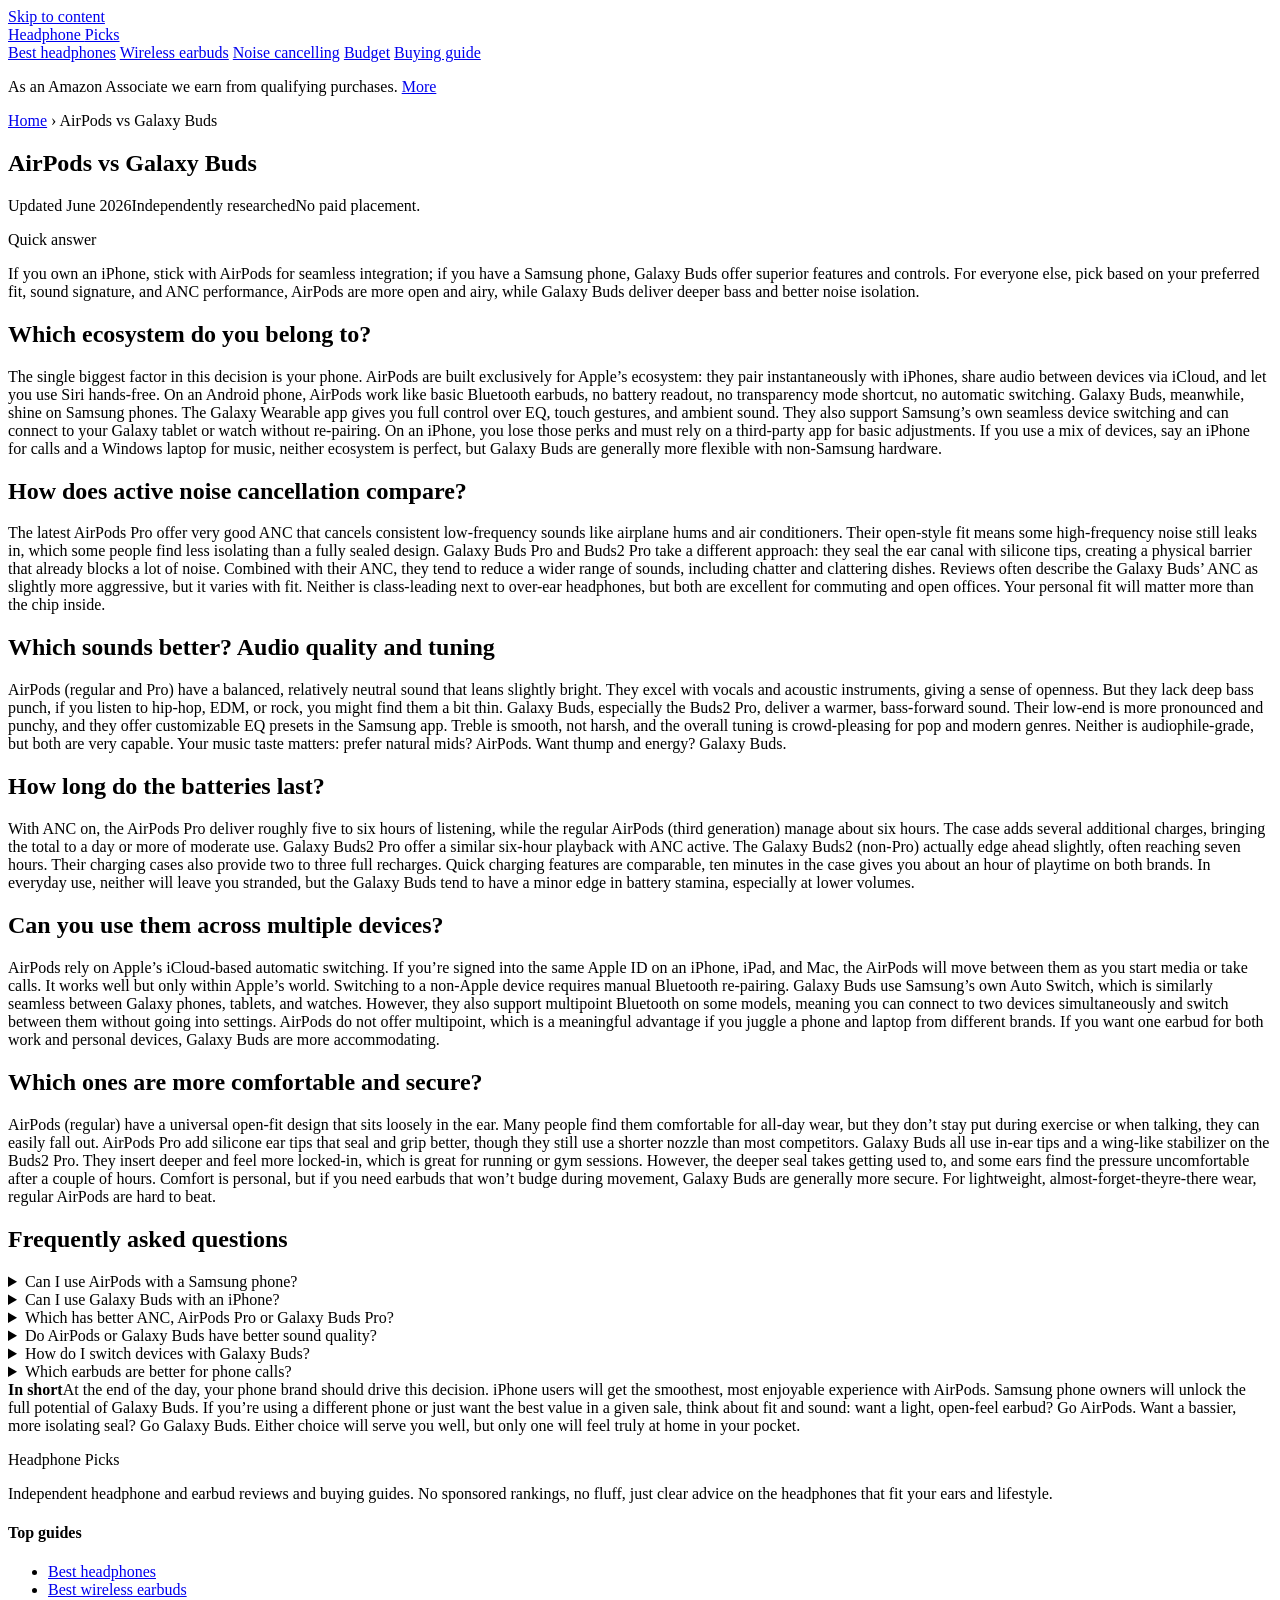
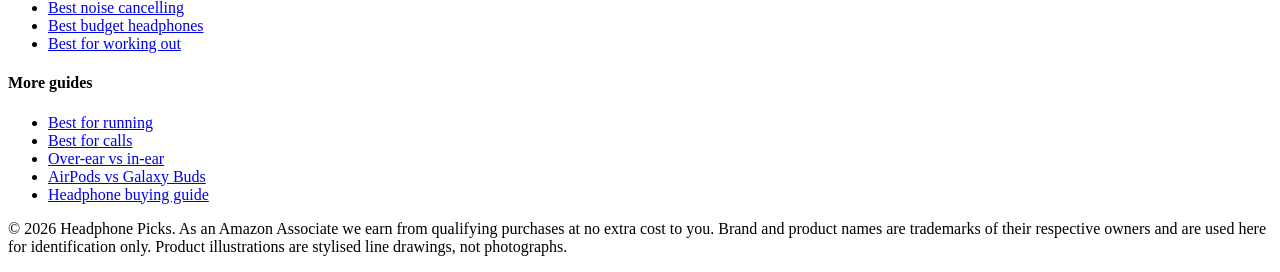
==== airpods-vs-galaxy-buds/index.html @ 027ae2c4 "Rebuild with gold-standard generator: fix /<repo>/ link prefix, add SEO + GEO + JSON-LD" ====
<!DOCTYPE html>
<html lang="en">
<head>
  <meta charset="UTF-8">
  <meta name="viewport" content="width=device-width, initial-scale=1">
  <title>AirPods vs Galaxy Buds: which earbuds are right for you? | Headphone Picks</title>
  <meta name="description" content="AirPods Pro vs Samsung Galaxy Buds: ecosystem features, ANC, sound quality, and which earbuds make sense for your phone.">
  <link rel="canonical" href="https://lee-fuhr.github.io/headphone-picks/airpods-vs-galaxy-buds/">
  <meta name="robots" content="index, follow, max-image-preview:large">
  <meta property="og:type" content="article">
  <meta property="og:site_name" content="Headphone Picks">
  <meta property="og:title" content="AirPods vs Galaxy Buds: which earbuds are right for you? | Headphone Picks">
  <meta property="og:description" content="AirPods Pro vs Samsung Galaxy Buds: ecosystem features, ANC, sound quality, and which earbuds make sense for your phone.">
  <meta property="og:image" content="https://lee-fuhr.github.io/headphone-picks/img/hero.png">
  <meta property="og:url" content="https://lee-fuhr.github.io/headphone-picks/airpods-vs-galaxy-buds/">
  <meta name="twitter:card" content="summary_large_image">
  <meta name="twitter:title" content="AirPods vs Galaxy Buds: which earbuds are right for you? | Headphone Picks">
  <meta name="twitter:description" content="AirPods Pro vs Samsung Galaxy Buds: ecosystem features, ANC, sound quality, and which earbuds make sense for your phone.">
  <meta name="twitter:image" content="https://lee-fuhr.github.io/headphone-picks/img/hero.png">
  <link rel="stylesheet" href="/headphone-picks/css/style.css">
  <script defer data-domain="lee-fuhr.github.io/headphone-picks" src="https://plausible.io/js/script.js"></script>
<script type="application/ld+json">
{
  "@context": "https://schema.org",
  "@graph": [
    {
      "@type": "WebSite",
      "@id": "https://lee-fuhr.github.io/headphone-picks/#website",
      "url": "https://lee-fuhr.github.io/headphone-picks/",
      "name": "Headphone Picks",
      "publisher": {
        "@type": "Organization",
        "name": "Headphone Picks"
      }
    },
    {
      "@type": "BreadcrumbList",
      "itemListElement": [
        {
          "@type": "ListItem",
          "position": 1,
          "name": "Home",
          "item": "https://lee-fuhr.github.io/headphone-picks/"
        },
        {
          "@type": "ListItem",
          "position": 2,
          "name": "AirPods vs Galaxy Buds",
          "item": "https://lee-fuhr.github.io/headphone-picks/airpods-vs-galaxy-buds/"
        }
      ]
    },
    {
      "@type": "FAQPage",
      "mainEntity": [
        {
          "@type": "Question",
          "name": "Can I use AirPods with a Samsung phone?",
          "acceptedAnswer": {
            "@type": "Answer",
            "text": "Yes, but without most smart features. You’ll get standard Bluetooth audio and microphone, but no battery level display, no on-device controls for ANC/transparency, and no Siri. The double-tap gesture may not work consistently. They still sound fine, but you’re paying premium price for basic functionality."
          }
        },
        {
          "@type": "Question",
          "name": "Can I use Galaxy Buds with an iPhone?",
          "acceptedAnswer": {
            "@type": "Answer",
            "text": "They pair like any Bluetooth earbuds, but you lose the Galaxy Wearable app. That means no EQ customization, no firmware updates, and no voice assistant integration beyond Apple’s generic Bluetooth profile. Calls and music work, but the experience is limited."
          }
        },
        {
          "@type": "Question",
          "name": "Which has better ANC, AirPods Pro or Galaxy Buds Pro?",
          "acceptedAnswer": {
            "@type": "Answer",
            "text": "On pure noise-cancelling strength, Galaxy Buds Pro (and Buds2 Pro) tend to block a wider range of frequencies due to their deeper ear seal. AirPods Pro are very good with low-end rumble but let in more mids and highs. The difference is small, and your ear shape will affect the outcome more than the hardware."
          }
        },
        {
          "@type": "Question",
          "name": "Do AirPods or Galaxy Buds have better sound quality?",
          "acceptedAnswer": {
            "@type": "Answer",
            "text": "It depends on your taste. AirPods sound more natural and airy, good for acoustic and vocal-forward music. Galaxy Buds have more bass and energy, suiting pop, hip-hop, and electronic. Neither is objectively better, just tuned differently."
          }
        },
        {
          "@type": "Question",
          "name": "How do I switch devices with Galaxy Buds?",
          "acceptedAnswer": {
            "@type": "Answer",
            "text": "If you have a Samsung phone and tablet, it happens automatically when you play audio on the new device. For non-Samsung devices, you can use the Galaxy Wearable app or manual Bluetooth pairing. Some models also support multipoint, allowing you to stay connected to two devices at once."
          }
        },
        {
          "@type": "Question",
          "name": "Which earbuds are better for phone calls?",
          "acceptedAnswer": {
            "@type": "Answer",
            "text": "AirPods Pro and regular AirPods are widely praised for clear call quality, especially in quiet environments, thanks to their beamforming microphones and wind reduction. Galaxy Buds2 Pro also perform well in calls, but they can sound slightly more muffled in noisy settings. Both are adequate, but AirPods have a slight edge for voice clarity."
          }
        }
      ]
    },
    {
      "@type": "WebPage",
      "@id": "https://lee-fuhr.github.io/headphone-picks/airpods-vs-galaxy-buds/#webpage",
      "url": "https://lee-fuhr.github.io/headphone-picks/airpods-vs-galaxy-buds/",
      "name": "AirPods vs Galaxy Buds: which earbuds are right for you?",
      "description": "AirPods Pro vs Samsung Galaxy Buds: ecosystem features, ANC, sound quality, and which earbuds make sense for your phone.",
      "isPartOf": {
        "@id": "https://lee-fuhr.github.io/headphone-picks/#website"
      }
    }
  ]
}
</script>
</head>
<body>
  <a class="skip-link" href="#main">Skip to content</a>
  <header>
    <div class="container">
      <a class="brand" href="/headphone-picks/">Headphone <span class="dot">Picks</span></a>
      <nav>
      <a href="/headphone-picks/best-headphones/">Best headphones</a>
      <a href="/headphone-picks/best-wireless-earbuds/">Wireless earbuds</a>
      <a href="/headphone-picks/best-noise-cancelling-headphones/">Noise cancelling</a>
      <a href="/headphone-picks/best-budget-headphones/">Budget</a>
      <a href="/headphone-picks/headphone-buying-guide/">Buying guide</a>
      </nav>
    </div>
  </header>
  <main id="main">
    <div class="container">
      <p class="affiliate-note">As an Amazon Associate we earn from qualifying purchases. <a href="#site-footer">More</a></p>
      <article>
<div class="breadcrumb"><a href="/headphone-picks/">Home</a> › AirPods vs Galaxy Buds</div>
<h1>AirPods vs Galaxy Buds</h1>

<p class="updated"><span class="pill live">Updated June 2026</span><span class="pill">Independently researched</span><span>No paid placement.</span></p>

<div class="tldr"><span class="tldr-label">Quick answer</span>
<p>If you own an iPhone, stick with AirPods for seamless integration; if you have a Samsung phone, Galaxy Buds offer superior features and controls. For everyone else, pick based on your preferred fit, sound signature, and ANC performance, AirPods are more open and airy, while Galaxy Buds deliver deeper bass and better noise isolation.</p>
</div>

<h2>Which ecosystem do you belong to?</h2>
<p>The single biggest factor in this decision is your phone. AirPods are built exclusively for Apple’s ecosystem: they pair instantaneously with iPhones, share audio between devices via iCloud, and let you use Siri hands-free. On an Android phone, AirPods work like basic Bluetooth earbuds, no battery readout, no transparency mode shortcut, no automatic switching. Galaxy Buds, meanwhile, shine on Samsung phones. The Galaxy Wearable app gives you full control over EQ, touch gestures, and ambient sound. They also support Samsung’s own seamless device switching and can connect to your Galaxy tablet or watch without re-pairing. On an iPhone, you lose those perks and must rely on a third-party app for basic adjustments. If you use a mix of devices, say an iPhone for calls and a Windows laptop for music, neither ecosystem is perfect, but Galaxy Buds are generally more flexible with non-Samsung hardware.</p>

<h2>How does active noise cancellation compare?</h2>
<p>The latest AirPods Pro offer very good ANC that cancels consistent low-frequency sounds like airplane hums and air conditioners. Their open-style fit means some high-frequency noise still leaks in, which some people find less isolating than a fully sealed design. Galaxy Buds Pro and Buds2 Pro take a different approach: they seal the ear canal with silicone tips, creating a physical barrier that already blocks a lot of noise. Combined with their ANC, they tend to reduce a wider range of sounds, including chatter and clattering dishes. Reviews often describe the Galaxy Buds’ ANC as slightly more aggressive, but it varies with fit. Neither is class-leading next to over-ear headphones, but both are excellent for commuting and open offices. Your personal fit will matter more than the chip inside.</p>

<h2>Which sounds better? Audio quality and tuning</h2>
<p>AirPods (regular and Pro) have a balanced, relatively neutral sound that leans slightly bright. They excel with vocals and acoustic instruments, giving a sense of openness. But they lack deep bass punch, if you listen to hip-hop, EDM, or rock, you might find them a bit thin. Galaxy Buds, especially the Buds2 Pro, deliver a warmer, bass-forward sound. Their low-end is more pronounced and punchy, and they offer customizable EQ presets in the Samsung app. Treble is smooth, not harsh, and the overall tuning is crowd-pleasing for pop and modern genres. Neither is audiophile-grade, but both are very capable. Your music taste matters: prefer natural mids? AirPods. Want thump and energy? Galaxy Buds.</p>

<h2>How long do the batteries last?</h2>
<p>With ANC on, the AirPods Pro deliver roughly five to six hours of listening, while the regular AirPods (third generation) manage about six hours. The case adds several additional charges, bringing the total to a day or more of moderate use. Galaxy Buds2 Pro offer a similar six-hour playback with ANC active. The Galaxy Buds2 (non-Pro) actually edge ahead slightly, often reaching seven hours. Their charging cases also provide two to three full recharges. Quick charging features are comparable, ten minutes in the case gives you about an hour of playtime on both brands. In everyday use, neither will leave you stranded, but the Galaxy Buds tend to have a minor edge in battery stamina, especially at lower volumes.</p>

<h2>Can you use them across multiple devices?</h2>
<p>AirPods rely on Apple’s iCloud-based automatic switching. If you’re signed into the same Apple ID on an iPhone, iPad, and Mac, the AirPods will move between them as you start media or take calls. It works well but only within Apple’s world. Switching to a non-Apple device requires manual Bluetooth re-pairing. Galaxy Buds use Samsung’s own Auto Switch, which is similarly seamless between Galaxy phones, tablets, and watches. However, they also support multipoint Bluetooth on some models, meaning you can connect to two devices simultaneously and switch between them without going into settings. AirPods do not offer multipoint, which is a meaningful advantage if you juggle a phone and laptop from different brands. If you want one earbud for both work and personal devices, Galaxy Buds are more accommodating.</p>

<h2>Which ones are more comfortable and secure?</h2>
<p>AirPods (regular) have a universal open-fit design that sits loosely in the ear. Many people find them comfortable for all-day wear, but they don’t stay put during exercise or when talking, they can easily fall out. AirPods Pro add silicone ear tips that seal and grip better, though they still use a shorter nozzle than most competitors. Galaxy Buds all use in-ear tips and a wing-like stabilizer on the Buds2 Pro. They insert deeper and feel more locked-in, which is great for running or gym sessions. However, the deeper seal takes getting used to, and some ears find the pressure uncomfortable after a couple of hours. Comfort is personal, but if you need earbuds that won’t budge during movement, Galaxy Buds are generally more secure. For lightweight, almost-forget-theyre-there wear, regular AirPods are hard to beat.</p>

<h2>Frequently asked questions</h2>
<div class="faq">
  <details><summary>Can I use AirPods with a Samsung phone?</summary><p>Yes, but without most smart features. You’ll get standard Bluetooth audio and microphone, but no battery level display, no on-device controls for ANC/transparency, and no Siri. The double-tap gesture may not work consistently. They still sound fine, but you’re paying premium price for basic functionality.</p></details>
  <details><summary>Can I use Galaxy Buds with an iPhone?</summary><p>They pair like any Bluetooth earbuds, but you lose the Galaxy Wearable app. That means no EQ customization, no firmware updates, and no voice assistant integration beyond Apple’s generic Bluetooth profile. Calls and music work, but the experience is limited.</p></details>
  <details><summary>Which has better ANC, AirPods Pro or Galaxy Buds Pro?</summary><p>On pure noise-cancelling strength, Galaxy Buds Pro (and Buds2 Pro) tend to block a wider range of frequencies due to their deeper ear seal. AirPods Pro are very good with low-end rumble but let in more mids and highs. The difference is small, and your ear shape will affect the outcome more than the hardware.</p></details>
  <details><summary>Do AirPods or Galaxy Buds have better sound quality?</summary><p>It depends on your taste. AirPods sound more natural and airy, good for acoustic and vocal-forward music. Galaxy Buds have more bass and energy, suiting pop, hip-hop, and electronic. Neither is objectively better, just tuned differently.</p></details>
  <details><summary>How do I switch devices with Galaxy Buds?</summary><p>If you have a Samsung phone and tablet, it happens automatically when you play audio on the new device. For non-Samsung devices, you can use the Galaxy Wearable app or manual Bluetooth pairing. Some models also support multipoint, allowing you to stay connected to two devices at once.</p></details>
  <details><summary>Which earbuds are better for phone calls?</summary><p>AirPods Pro and regular AirPods are widely praised for clear call quality, especially in quiet environments, thanks to their beamforming microphones and wind reduction. Galaxy Buds2 Pro also perform well in calls, but they can sound slightly more muffled in noisy settings. Both are adequate, but AirPods have a slight edge for voice clarity.</p></details>
</div>

<div class="callout callout-tip"><strong>In short</strong>At the end of the day, your phone brand should drive this decision. iPhone users will get the smoothest, most enjoyable experience with AirPods. Samsung phone owners will unlock the full potential of Galaxy Buds. If you’re using a different phone or just want the best value in a given sale, think about fit and sound: want a light, open-feel earbud? Go AirPods. Want a bassier, more isolating seal? Go Galaxy Buds. Either choice will serve you well, but only one will feel truly at home in your pocket.</div>
      </article>
    </div>
  </main>
<footer id="site-footer">
    <div class="container">
      <div class="footer-grid">
        <div>
          <p class="brand-mark">Headphone <span class="dot">Picks</span></p>
          <p>Independent headphone and earbud reviews and buying guides. No sponsored rankings, no fluff, just clear advice on the headphones that fit your ears and lifestyle.</p>
        </div>
        <div>
          <h4>Top guides</h4>
          <ul>
      <li><a href="/headphone-picks/best-headphones/">Best headphones</a></li>
      <li><a href="/headphone-picks/best-wireless-earbuds/">Best wireless earbuds</a></li>
      <li><a href="/headphone-picks/best-noise-cancelling-headphones/">Best noise cancelling</a></li>
      <li><a href="/headphone-picks/best-budget-headphones/">Best budget headphones</a></li>
      <li><a href="/headphone-picks/best-headphones-for-working-out/">Best for working out</a></li>
          </ul>
        </div>
        <div>
          <h4>More guides</h4>
          <ul>
      <li><a href="/headphone-picks/best-headphones-for-running/">Best for running</a></li>
      <li><a href="/headphone-picks/best-headphones-for-calls/">Best for calls</a></li>
      <li><a href="/headphone-picks/over-ear-vs-in-ear/">Over-ear vs in-ear</a></li>
      <li><a href="/headphone-picks/airpods-vs-galaxy-buds/">AirPods vs Galaxy Buds</a></li>
      <li><a href="/headphone-picks/headphone-buying-guide/">Headphone buying guide</a></li>
          </ul>
        </div>
      </div>
      <div class="footer-bottom">
        <p>&copy; 2026 Headphone Picks. As an Amazon Associate we earn from qualifying purchases at no extra cost to you. Brand and product names are trademarks of their respective owners and are used here for identification only. Product illustrations are stylised line drawings, not photographs.</p>
      </div>
    </div>
  </footer>
</body>
</html>
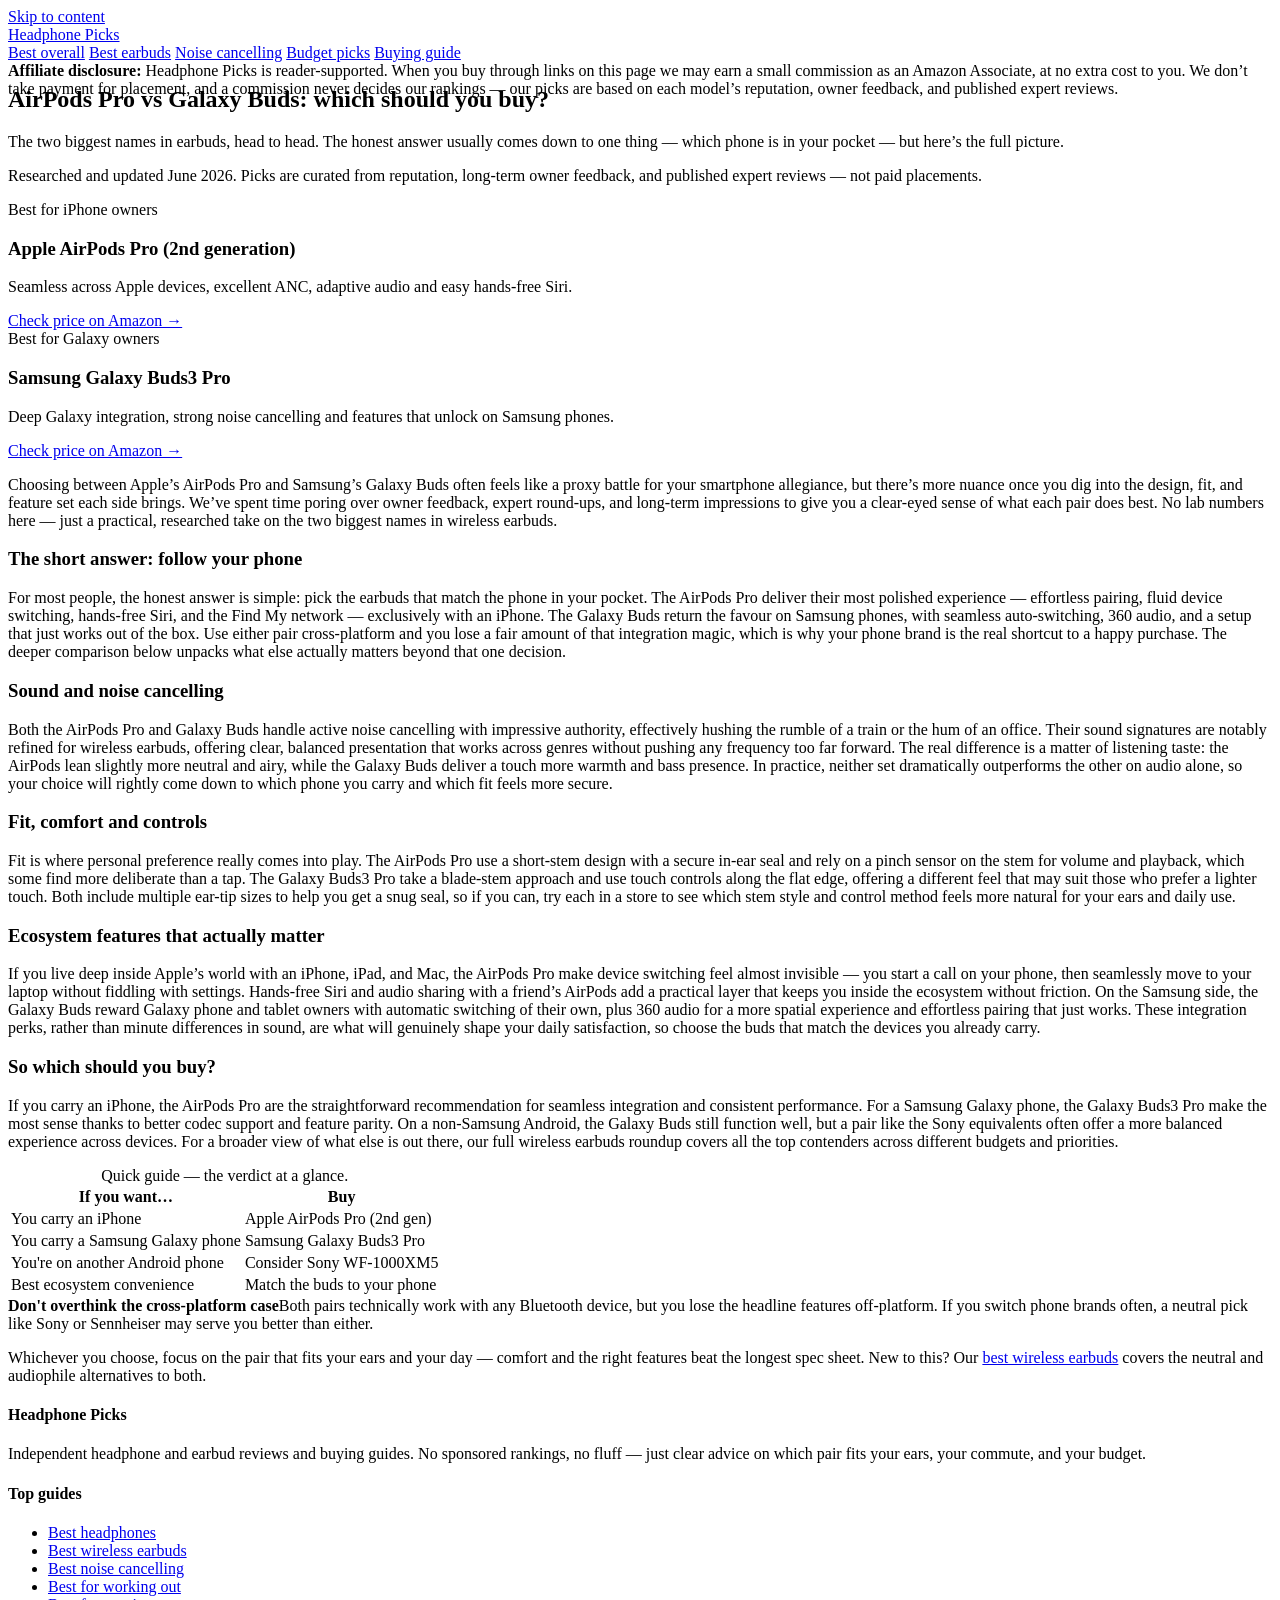
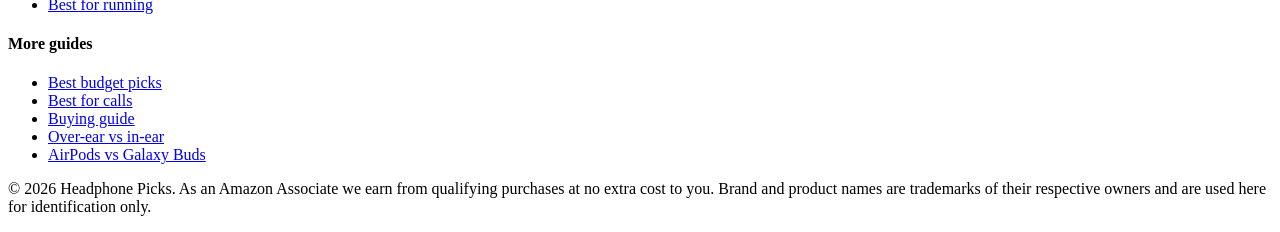
==== commit 1ebebd8d: "Rebuild with gold-standard generator: fix /<repo>/ link prefix, add SEO + GEO + JSON-LD" ====
--- a/airpods-vs-galaxy-buds/index.html
+++ b/airpods-vs-galaxy-buds/index.html
@@ -3,185 +3,99 @@
 <head>
   <meta charset="UTF-8">
   <meta name="viewport" content="width=device-width, initial-scale=1">
-  <title>AirPods vs Galaxy Buds: which earbuds are right for you? | Headphone Picks</title>
-  <meta name="description" content="AirPods Pro vs Samsung Galaxy Buds: ecosystem features, ANC, sound quality, and which earbuds make sense for your phone.">
-  <link rel="canonical" href="https://lee-fuhr.github.io/headphone-picks/airpods-vs-galaxy-buds/">
-  <meta name="robots" content="index, follow, max-image-preview:large">
-  <meta property="og:type" content="article">
-  <meta property="og:site_name" content="Headphone Picks">
-  <meta property="og:title" content="AirPods vs Galaxy Buds: which earbuds are right for you? | Headphone Picks">
-  <meta property="og:description" content="AirPods Pro vs Samsung Galaxy Buds: ecosystem features, ANC, sound quality, and which earbuds make sense for your phone.">
-  <meta property="og:image" content="https://lee-fuhr.github.io/headphone-picks/img/hero.png">
-  <meta property="og:url" content="https://lee-fuhr.github.io/headphone-picks/airpods-vs-galaxy-buds/">
-  <meta name="twitter:card" content="summary_large_image">
-  <meta name="twitter:title" content="AirPods vs Galaxy Buds: which earbuds are right for you? | Headphone Picks">
-  <meta name="twitter:description" content="AirPods Pro vs Samsung Galaxy Buds: ecosystem features, ANC, sound quality, and which earbuds make sense for your phone.">
-  <meta name="twitter:image" content="https://lee-fuhr.github.io/headphone-picks/img/hero.png">
+  <title>AirPods Pro vs Galaxy Buds: which earbuds win? | Headphone Picks</title>
+  <meta name="description" content="Apple AirPods Pro vs Samsung Galaxy Buds compared — sound, noise cancelling, fit, features and ecosystem fit, so iPhone and Galaxy owners pick right.">
+  <link rel="canonical" href="https://reviews.leefuhr.com/headphone-picks/airpods-vs-galaxy-buds/">
   <link rel="stylesheet" href="/headphone-picks/css/style.css">
-  <script defer data-domain="lee-fuhr.github.io/headphone-picks" src="https://plausible.io/js/script.js"></script>
-<script type="application/ld+json">
-{
-  "@context": "https://schema.org",
-  "@graph": [
-    {
-      "@type": "WebSite",
-      "@id": "https://lee-fuhr.github.io/headphone-picks/#website",
-      "url": "https://lee-fuhr.github.io/headphone-picks/",
-      "name": "Headphone Picks",
-      "publisher": {
-        "@type": "Organization",
-        "name": "Headphone Picks"
-      }
-    },
-    {
-      "@type": "BreadcrumbList",
-      "itemListElement": [
-        {
-          "@type": "ListItem",
-          "position": 1,
-          "name": "Home",
-          "item": "https://lee-fuhr.github.io/headphone-picks/"
-        },
-        {
-          "@type": "ListItem",
-          "position": 2,
-          "name": "AirPods vs Galaxy Buds",
-          "item": "https://lee-fuhr.github.io/headphone-picks/airpods-vs-galaxy-buds/"
-        }
-      ]
-    },
-    {
-      "@type": "FAQPage",
-      "mainEntity": [
-        {
-          "@type": "Question",
-          "name": "Can I use AirPods with a Samsung phone?",
-          "acceptedAnswer": {
-            "@type": "Answer",
-            "text": "Yes, but without most smart features. You’ll get standard Bluetooth audio and microphone, but no battery level display, no on-device controls for ANC/transparency, and no Siri. The double-tap gesture may not work consistently. They still sound fine, but you’re paying premium price for basic functionality."
-          }
-        },
-        {
-          "@type": "Question",
-          "name": "Can I use Galaxy Buds with an iPhone?",
-          "acceptedAnswer": {
-            "@type": "Answer",
-            "text": "They pair like any Bluetooth earbuds, but you lose the Galaxy Wearable app. That means no EQ customization, no firmware updates, and no voice assistant integration beyond Apple’s generic Bluetooth profile. Calls and music work, but the experience is limited."
-          }
-        },
-        {
-          "@type": "Question",
-          "name": "Which has better ANC, AirPods Pro or Galaxy Buds Pro?",
-          "acceptedAnswer": {
-            "@type": "Answer",
-            "text": "On pure noise-cancelling strength, Galaxy Buds Pro (and Buds2 Pro) tend to block a wider range of frequencies due to their deeper ear seal. AirPods Pro are very good with low-end rumble but let in more mids and highs. The difference is small, and your ear shape will affect the outcome more than the hardware."
-          }
-        },
-        {
-          "@type": "Question",
-          "name": "Do AirPods or Galaxy Buds have better sound quality?",
-          "acceptedAnswer": {
-            "@type": "Answer",
-            "text": "It depends on your taste. AirPods sound more natural and airy, good for acoustic and vocal-forward music. Galaxy Buds have more bass and energy, suiting pop, hip-hop, and electronic. Neither is objectively better, just tuned differently."
-          }
-        },
-        {
-          "@type": "Question",
-          "name": "How do I switch devices with Galaxy Buds?",
-          "acceptedAnswer": {
-            "@type": "Answer",
-            "text": "If you have a Samsung phone and tablet, it happens automatically when you play audio on the new device. For non-Samsung devices, you can use the Galaxy Wearable app or manual Bluetooth pairing. Some models also support multipoint, allowing you to stay connected to two devices at once."
-          }
-        },
-        {
-          "@type": "Question",
-          "name": "Which earbuds are better for phone calls?",
-          "acceptedAnswer": {
-            "@type": "Answer",
-            "text": "AirPods Pro and regular AirPods are widely praised for clear call quality, especially in quiet environments, thanks to their beamforming microphones and wind reduction. Galaxy Buds2 Pro also perform well in calls, but they can sound slightly more muffled in noisy settings. Both are adequate, but AirPods have a slight edge for voice clarity."
-          }
-        }
-      ]
-    },
-    {
-      "@type": "WebPage",
-      "@id": "https://lee-fuhr.github.io/headphone-picks/airpods-vs-galaxy-buds/#webpage",
-      "url": "https://lee-fuhr.github.io/headphone-picks/airpods-vs-galaxy-buds/",
-      "name": "AirPods vs Galaxy Buds: which earbuds are right for you?",
-      "description": "AirPods Pro vs Samsung Galaxy Buds: ecosystem features, ANC, sound quality, and which earbuds make sense for your phone.",
-      "isPartOf": {
-        "@id": "https://lee-fuhr.github.io/headphone-picks/#website"
-      }
-    }
-  ]
-}
-</script>
 </head>
 <body>
   <a class="skip-link" href="#main">Skip to content</a>
   <header>
     <div class="container">
-      <a class="brand" href="/headphone-picks/">Headphone <span class="dot">Picks</span></a>
+      <a class="brand" href="/headphone-picks/">Headphone Picks</a>
       <nav>
-      <a href="/headphone-picks/best-headphones/">Best headphones</a>
-      <a href="/headphone-picks/best-wireless-earbuds/">Wireless earbuds</a>
+      <a href="/headphone-picks/best-headphones/">Best overall</a>
+      <a href="/headphone-picks/best-wireless-earbuds/">Best earbuds</a>
       <a href="/headphone-picks/best-noise-cancelling-headphones/">Noise cancelling</a>
-      <a href="/headphone-picks/best-budget-headphones/">Budget</a>
+      <a href="/headphone-picks/best-budget-headphones/">Budget picks</a>
       <a href="/headphone-picks/headphone-buying-guide/">Buying guide</a>
       </nav>
     </div>
   </header>
   <main id="main">
     <div class="container">
-      <p class="affiliate-note">As an Amazon Associate we earn from qualifying purchases. <a href="#site-footer">More</a></p>
+      <div class="disclaimer">
+        <strong>Affiliate disclosure:</strong> Headphone Picks is reader-supported. When you buy through links on this page we may earn a small commission as an Amazon Associate, at no extra cost to you. We don’t take payment for placement, and a commission never decides our rankings — our picks are based on each model’s reputation, owner feedback, and published expert reviews.
+      </div>
       <article>
-<div class="breadcrumb"><a href="/headphone-picks/">Home</a> › AirPods vs Galaxy Buds</div>
-<h1>AirPods vs Galaxy Buds</h1>
-
-<p class="updated"><span class="pill live">Updated June 2026</span><span class="pill">Independently researched</span><span>No paid placement.</span></p>
-
-<div class="tldr"><span class="tldr-label">Quick answer</span>
-<p>If you own an iPhone, stick with AirPods for seamless integration; if you have a Samsung phone, Galaxy Buds offer superior features and controls. For everyone else, pick based on your preferred fit, sound signature, and ANC performance, AirPods are more open and airy, while Galaxy Buds deliver deeper bass and better noise isolation.</p>
+<div class="hero" style="margin:-2rem -1.25rem 0;padding-left:1.25rem;padding-right:1.25rem;">
+  <h1>AirPods Pro vs Galaxy Buds: which should you buy?</h1>
+  <p>The two biggest names in earbuds, head to head. The honest answer usually comes down to one thing — which phone is in your pocket — but here’s the full picture.</p>
 </div>
 
-<h2>Which ecosystem do you belong to?</h2>
-<p>The single biggest factor in this decision is your phone. AirPods are built exclusively for Apple’s ecosystem: they pair instantaneously with iPhones, share audio between devices via iCloud, and let you use Siri hands-free. On an Android phone, AirPods work like basic Bluetooth earbuds, no battery readout, no transparency mode shortcut, no automatic switching. Galaxy Buds, meanwhile, shine on Samsung phones. The Galaxy Wearable app gives you full control over EQ, touch gestures, and ambient sound. They also support Samsung’s own seamless device switching and can connect to your Galaxy tablet or watch without re-pairing. On an iPhone, you lose those perks and must rely on a third-party app for basic adjustments. If you use a mix of devices, say an iPhone for calls and a Windows laptop for music, neither ecosystem is perfect, but Galaxy Buds are generally more flexible with non-Samsung hardware.</p>
+<p class="updated">Researched and updated June 2026. Picks are curated from reputation, long-term owner feedback, and published expert reviews — not paid placements.</p>
 
-<h2>How does active noise cancellation compare?</h2>
-<p>The latest AirPods Pro offer very good ANC that cancels consistent low-frequency sounds like airplane hums and air conditioners. Their open-style fit means some high-frequency noise still leaks in, which some people find less isolating than a fully sealed design. Galaxy Buds Pro and Buds2 Pro take a different approach: they seal the ear canal with silicone tips, creating a physical barrier that already blocks a lot of noise. Combined with their ANC, they tend to reduce a wider range of sounds, including chatter and clattering dishes. Reviews often describe the Galaxy Buds’ ANC as slightly more aggressive, but it varies with fit. Neither is class-leading next to over-ear headphones, but both are excellent for commuting and open offices. Your personal fit will matter more than the chip inside.</p>
-
-<h2>Which sounds better? Audio quality and tuning</h2>
-<p>AirPods (regular and Pro) have a balanced, relatively neutral sound that leans slightly bright. They excel with vocals and acoustic instruments, giving a sense of openness. But they lack deep bass punch, if you listen to hip-hop, EDM, or rock, you might find them a bit thin. Galaxy Buds, especially the Buds2 Pro, deliver a warmer, bass-forward sound. Their low-end is more pronounced and punchy, and they offer customizable EQ presets in the Samsung app. Treble is smooth, not harsh, and the overall tuning is crowd-pleasing for pop and modern genres. Neither is audiophile-grade, but both are very capable. Your music taste matters: prefer natural mids? AirPods. Want thump and energy? Galaxy Buds.</p>
-
-<h2>How long do the batteries last?</h2>
-<p>With ANC on, the AirPods Pro deliver roughly five to six hours of listening, while the regular AirPods (third generation) manage about six hours. The case adds several additional charges, bringing the total to a day or more of moderate use. Galaxy Buds2 Pro offer a similar six-hour playback with ANC active. The Galaxy Buds2 (non-Pro) actually edge ahead slightly, often reaching seven hours. Their charging cases also provide two to three full recharges. Quick charging features are comparable, ten minutes in the case gives you about an hour of playtime on both brands. In everyday use, neither will leave you stranded, but the Galaxy Buds tend to have a minor edge in battery stamina, especially at lower volumes.</p>
-
-<h2>Can you use them across multiple devices?</h2>
-<p>AirPods rely on Apple’s iCloud-based automatic switching. If you’re signed into the same Apple ID on an iPhone, iPad, and Mac, the AirPods will move between them as you start media or take calls. It works well but only within Apple’s world. Switching to a non-Apple device requires manual Bluetooth re-pairing. Galaxy Buds use Samsung’s own Auto Switch, which is similarly seamless between Galaxy phones, tablets, and watches. However, they also support multipoint Bluetooth on some models, meaning you can connect to two devices simultaneously and switch between them without going into settings. AirPods do not offer multipoint, which is a meaningful advantage if you juggle a phone and laptop from different brands. If you want one earbud for both work and personal devices, Galaxy Buds are more accommodating.</p>
-
-<h2>Which ones are more comfortable and secure?</h2>
-<p>AirPods (regular) have a universal open-fit design that sits loosely in the ear. Many people find them comfortable for all-day wear, but they don’t stay put during exercise or when talking, they can easily fall out. AirPods Pro add silicone ear tips that seal and grip better, though they still use a shorter nozzle than most competitors. Galaxy Buds all use in-ear tips and a wing-like stabilizer on the Buds2 Pro. They insert deeper and feel more locked-in, which is great for running or gym sessions. However, the deeper seal takes getting used to, and some ears find the pressure uncomfortable after a couple of hours. Comfort is personal, but if you need earbuds that won’t budge during movement, Galaxy Buds are generally more secure. For lightweight, almost-forget-theyre-there wear, regular AirPods are hard to beat.</p>
-
-<h2>Frequently asked questions</h2>
-<div class="faq">
-  <details><summary>Can I use AirPods with a Samsung phone?</summary><p>Yes, but without most smart features. You’ll get standard Bluetooth audio and microphone, but no battery level display, no on-device controls for ANC/transparency, and no Siri. The double-tap gesture may not work consistently. They still sound fine, but you’re paying premium price for basic functionality.</p></details>
-  <details><summary>Can I use Galaxy Buds with an iPhone?</summary><p>They pair like any Bluetooth earbuds, but you lose the Galaxy Wearable app. That means no EQ customization, no firmware updates, and no voice assistant integration beyond Apple’s generic Bluetooth profile. Calls and music work, but the experience is limited.</p></details>
-  <details><summary>Which has better ANC, AirPods Pro or Galaxy Buds Pro?</summary><p>On pure noise-cancelling strength, Galaxy Buds Pro (and Buds2 Pro) tend to block a wider range of frequencies due to their deeper ear seal. AirPods Pro are very good with low-end rumble but let in more mids and highs. The difference is small, and your ear shape will affect the outcome more than the hardware.</p></details>
-  <details><summary>Do AirPods or Galaxy Buds have better sound quality?</summary><p>It depends on your taste. AirPods sound more natural and airy, good for acoustic and vocal-forward music. Galaxy Buds have more bass and energy, suiting pop, hip-hop, and electronic. Neither is objectively better, just tuned differently.</p></details>
-  <details><summary>How do I switch devices with Galaxy Buds?</summary><p>If you have a Samsung phone and tablet, it happens automatically when you play audio on the new device. For non-Samsung devices, you can use the Galaxy Wearable app or manual Bluetooth pairing. Some models also support multipoint, allowing you to stay connected to two devices at once.</p></details>
-  <details><summary>Which earbuds are better for phone calls?</summary><p>AirPods Pro and regular AirPods are widely praised for clear call quality, especially in quiet environments, thanks to their beamforming microphones and wind reduction. Galaxy Buds2 Pro also perform well in calls, but they can sound slightly more muffled in noisy settings. Both are adequate, but AirPods have a slight edge for voice clarity.</p></details>
+<div class="product-grid">
+  <div class="product-card">
+    <span class="badge best-overall">Best for iPhone owners</span>
+    <h3>Apple AirPods Pro (2nd generation)</h3>
+    <p>Seamless across Apple devices, excellent ANC, adaptive audio and easy hands-free Siri.</p>
+    <a class="btn-amazon" href="https://www.amazon.com/s?k=Apple+AirPods+Pro+%282nd+generation%29&tag=leefuhrpicks-20" rel="nofollow sponsored noopener" target="_blank">Check price on Amazon &rarr;</a>
+  </div>
+  <div class="product-card">
+    <span class="badge">Best for Galaxy owners</span>
+    <h3>Samsung Galaxy Buds3 Pro</h3>
+    <p>Deep Galaxy integration, strong noise cancelling and features that unlock on Samsung phones.</p>
+    <a class="btn-amazon" href="https://www.amazon.com/s?k=Samsung+Galaxy+Buds3+Pro&tag=leefuhrpicks-20" rel="nofollow sponsored noopener" target="_blank">Check price on Amazon &rarr;</a>
+  </div>
 </div>
 
-<div class="callout callout-tip"><strong>In short</strong>At the end of the day, your phone brand should drive this decision. iPhone users will get the smoothest, most enjoyable experience with AirPods. Samsung phone owners will unlock the full potential of Galaxy Buds. If you’re using a different phone or just want the best value in a given sale, think about fit and sound: want a light, open-feel earbud? Go AirPods. Want a bassier, more isolating seal? Go Galaxy Buds. Either choice will serve you well, but only one will feel truly at home in your pocket.</div>
+<p>Choosing between Apple’s AirPods Pro and Samsung’s Galaxy Buds often feels like a proxy battle for your smartphone allegiance, but there’s more nuance once you dig into the design, fit, and feature set each side brings. We’ve spent time poring over owner feedback, expert round-ups, and long-term impressions to give you a clear-eyed sense of what each pair does best. No lab numbers here — just a practical, researched take on the two biggest names in wireless earbuds.</p>
+
+<h3>The short answer: follow your phone</h3>
+
+<p>For most people, the honest answer is simple: pick the earbuds that match the phone in your pocket. The AirPods Pro deliver their most polished experience — effortless pairing, fluid device switching, hands-free Siri, and the Find My network — exclusively with an iPhone. The Galaxy Buds return the favour on Samsung phones, with seamless auto-switching, 360 audio, and a setup that just works out of the box. Use either pair cross-platform and you lose a fair amount of that integration magic, which is why your phone brand is the real shortcut to a happy purchase. The deeper comparison below unpacks what else actually matters beyond that one decision.</p>
+
+<h3>Sound and noise cancelling</h3>
+
+<p>Both the AirPods Pro and Galaxy Buds handle active noise cancelling with impressive authority, effectively hushing the rumble of a train or the hum of an office. Their sound signatures are notably refined for wireless earbuds, offering clear, balanced presentation that works across genres without pushing any frequency too far forward. The real difference is a matter of listening taste: the AirPods lean slightly more neutral and airy, while the Galaxy Buds deliver a touch more warmth and bass presence. In practice, neither set dramatically outperforms the other on audio alone, so your choice will rightly come down to which phone you carry and which fit feels more secure.</p>
+
+<h3>Fit, comfort and controls</h3>
+
+<p>Fit is where personal preference really comes into play. The AirPods Pro use a short-stem design with a secure in-ear seal and rely on a pinch sensor on the stem for volume and playback, which some find more deliberate than a tap. The Galaxy Buds3 Pro take a blade-stem approach and use touch controls along the flat edge, offering a different feel that may suit those who prefer a lighter touch. Both include multiple ear-tip sizes to help you get a snug seal, so if you can, try each in a store to see which stem style and control method feels more natural for your ears and daily use.</p>
+
+<h3>Ecosystem features that actually matter</h3>
+
+<p>If you live deep inside Apple’s world with an iPhone, iPad, and Mac, the AirPods Pro make device switching feel almost invisible — you start a call on your phone, then seamlessly move to your laptop without fiddling with settings. Hands-free Siri and audio sharing with a friend’s AirPods add a practical layer that keeps you inside the ecosystem without friction. On the Samsung side, the Galaxy Buds reward Galaxy phone and tablet owners with automatic switching of their own, plus 360 audio for a more spatial experience and effortless pairing that just works. These integration perks, rather than minute differences in sound, are what will genuinely shape your daily satisfaction, so choose the buds that match the devices you already carry.</p>
+
+<h3>So which should you buy?</h3>
+
+<p>If you carry an iPhone, the AirPods Pro are the straightforward recommendation for seamless integration and consistent performance. For a Samsung Galaxy phone, the Galaxy Buds3 Pro make the most sense thanks to better codec support and feature parity. On a non-Samsung Android, the Galaxy Buds still function well, but a pair like the Sony equivalents often offer a more balanced experience across devices. For a broader view of what else is out there, our full wireless earbuds roundup covers all the top contenders across different budgets and priorities.</p>
+
+<table class="compare-table">
+  <caption>Quick guide — the verdict at a glance.</caption>
+  <thead><tr><th>If you want…</th><th>Buy</th></tr></thead>
+  <tbody>
+    <tr><td>You carry an iPhone</td><td>Apple AirPods Pro (2nd gen)</td></tr>
+    <tr><td>You carry a Samsung Galaxy phone</td><td>Samsung Galaxy Buds3 Pro</td></tr>
+    <tr><td>You&#x27;re on another Android phone</td><td>Consider Sony WF-1000XM5</td></tr>
+    <tr><td>Best ecosystem convenience</td><td>Match the buds to your phone</td></tr>
+  </tbody>
+</table>
+
+<div class="callout callout-tip"><strong>Don&#x27;t overthink the cross-platform case</strong>Both pairs technically work with any Bluetooth device, but you lose the headline features off-platform. If you switch phone brands often, a neutral pick like Sony or Sennheiser may serve you better than either.</div>
+
+<p>Whichever you choose, focus on the pair that fits your ears and your day — comfort and the right features beat the longest spec sheet. New to this? Our <a href="/headphone-picks/best-wireless-earbuds/">best wireless earbuds</a> covers the neutral and audiophile alternatives to both.</p>
+
       </article>
     </div>
   </main>
-<footer id="site-footer">
+  <footer>
     <div class="container">
       <div class="footer-grid">
         <div>
-          <p class="brand-mark">Headphone <span class="dot">Picks</span></p>
-          <p>Independent headphone and earbud reviews and buying guides. No sponsored rankings, no fluff, just clear advice on the headphones that fit your ears and lifestyle.</p>
+          <h4>Headphone Picks</h4>
+          <p>Independent headphone and earbud reviews and buying guides. No sponsored rankings, no fluff — just clear advice on which pair fits your ears, your commute, and your budget.</p>
         </div>
         <div>
           <h4>Top guides</h4>
@@ -189,23 +103,23 @@
       <li><a href="/headphone-picks/best-headphones/">Best headphones</a></li>
       <li><a href="/headphone-picks/best-wireless-earbuds/">Best wireless earbuds</a></li>
       <li><a href="/headphone-picks/best-noise-cancelling-headphones/">Best noise cancelling</a></li>
-      <li><a href="/headphone-picks/best-budget-headphones/">Best budget headphones</a></li>
       <li><a href="/headphone-picks/best-headphones-for-working-out/">Best for working out</a></li>
+      <li><a href="/headphone-picks/best-headphones-for-running/">Best for running</a></li>
           </ul>
         </div>
         <div>
           <h4>More guides</h4>
           <ul>
-      <li><a href="/headphone-picks/best-headphones-for-running/">Best for running</a></li>
+      <li><a href="/headphone-picks/best-budget-headphones/">Best budget picks</a></li>
       <li><a href="/headphone-picks/best-headphones-for-calls/">Best for calls</a></li>
+      <li><a href="/headphone-picks/headphone-buying-guide/">Buying guide</a></li>
       <li><a href="/headphone-picks/over-ear-vs-in-ear/">Over-ear vs in-ear</a></li>
       <li><a href="/headphone-picks/airpods-vs-galaxy-buds/">AirPods vs Galaxy Buds</a></li>
-      <li><a href="/headphone-picks/headphone-buying-guide/">Headphone buying guide</a></li>
           </ul>
         </div>
       </div>
       <div class="footer-bottom">
-        <p>&copy; 2026 Headphone Picks. As an Amazon Associate we earn from qualifying purchases at no extra cost to you. Brand and product names are trademarks of their respective owners and are used here for identification only. Product illustrations are stylised line drawings, not photographs.</p>
+        <p>&copy; 2026 Headphone Picks. As an Amazon Associate we earn from qualifying purchases at no extra cost to you. Brand and product names are trademarks of their respective owners and are used here for identification only.</p>
       </div>
     </div>
   </footer>
